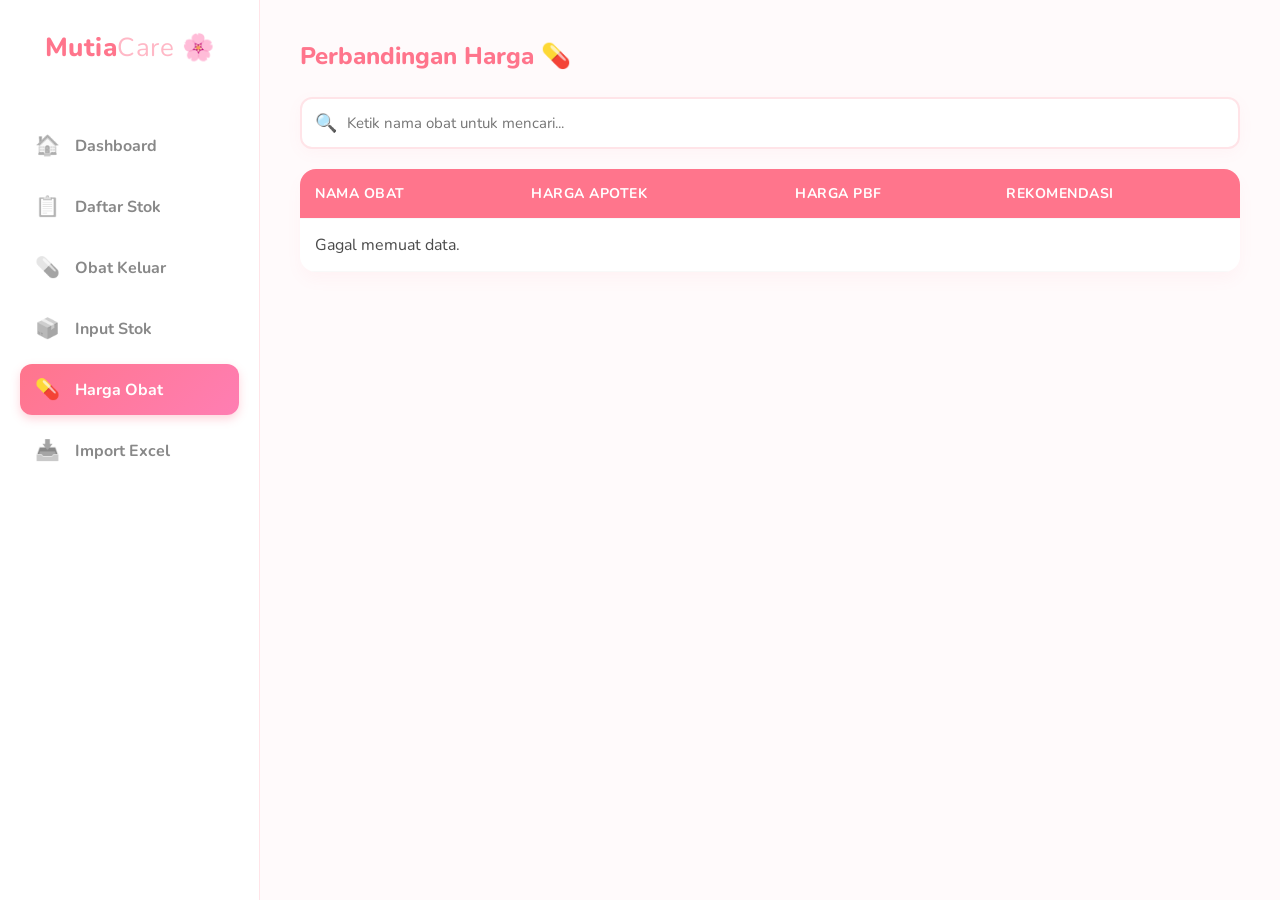
==== harga.html @ 0367842e "first commit" ====
<!DOCTYPE html>
<html lang="id">
<head>
    <meta charset="UTF-8">
    <meta name="viewport" content="width=device-width, initial-scale=1.0">
    <title>Harga Obat - MutiaCare</title>
    <link rel="stylesheet" href="css/style.css">
</head>
<body>
    <div id="layout-container"></div>
    
    <div class="app-container">
        <main class="main-content">
            <h1 class="page-title">Perbandingan Harga 💊</h1>
            <div class="search-container">
                <span class="search-icon">🔍</span>
                <input type="text" id="search-obat" class="search-box" placeholder="Ketik nama obat untuk mencari...">
            </div>
            <div class="table-responsive">
                <table id="table-harga">
                    <thead>
                        <tr><th>Nama Obat</th><th>Harga Apotek</th><th>Harga PBF</th><th>Rekomendasi</th></tr>
                    </thead>
                    <tbody><tr><td colspan="4">Memuat data...</td></tr></tbody>
                </table>
            </div>
        </main>
    </div>
    
    <script src="js/sidebar.js"></script>
    <script src="js/api.js"></script>
    <script src="js/harga.js"></script>
</body>
</html>
---- css/style.css ----
@import url('https://fonts.googleapis.com/css2?family=Nunito:wght@400;600;700;800&display=swap');

* { box-sizing: border-box; margin: 0; padding: 0; font-family: 'Nunito', sans-serif; }
body { background-color: #fcfcfc; color: #4a4a4a; }

/* =========================================
   LAYOUT UTAMA (DESKTOP FIRST)
========================================= */
.app-container { display: flex; min-height: 100vh; }

/* Header khusus HP (Disembunyikan di Desktop) */
.mobile-header { display: none; }

/* Sidebar Desktop */
.app-nav {
    position: fixed; top: 0; left: 0;
    width: 260px; height: 100vh;
    background: #ffffff;
    border-right: 1px solid #ffe4e8;
    padding: 30px 20px;
    display: flex; flex-direction: column;
    z-index: 1000;
}

.nav-brand { 
    text-align: center;
    margin-bottom: 40px; 
}

.nav-brand h2, .mobile-header h2 { font-size: 26px; color: #ff758c; font-weight: 800; letter-spacing: 0.5px; }
.nav-brand h2 span, .mobile-header h2 span { color: #ffb8c6; font-weight: 400; }

.nav-links { display: flex; flex-direction: column; gap: 10px; width: 100%; }
.nav-links a {
    display: flex; align-items: center;
    padding: 12px 15px; color: #888; text-decoration: none;
    font-weight: 700; border-radius: 12px; transition: all 0.3s ease;
}
.nav-links a .icon { font-size: 20px; margin-right: 15px; transition: transform 0.3s; filter: grayscale(100%) opacity(0.6); }

.nav-links a:hover { background: #fff0f3; color: #ff758c; }
.nav-links a.active { background: linear-gradient(135deg, #ff758c 0%, #ff7eb3 100%); color: white; box-shadow: 0 4px 10px rgba(255, 117, 140, 0.3); }
.nav-links a.active .icon { filter: none; }

/* Konten Utama Desktop */
.main-content { margin-left: 260px; padding: 40px; width: 100%; min-height: 100vh; background: #fffafb; }
.page-title { font-size: 24px; color: #ff758c; font-weight: 800; margin-bottom: 25px; }

/* =========================================
   KOMPONEN KONTEN (Cards, Tables, Forms)
========================================= */
.summary-cards { display: grid; grid-template-columns: repeat(auto-fit, minmax(200px, 1fr)); gap: 20px; margin-bottom: 30px; }
.card { background: white; padding: 25px; border-radius: 16px; box-shadow: 0 8px 15px rgba(255, 117, 140, 0.05); border: 1px solid #ffe4e8; transition: transform 0.3s; }
.card:hover { transform: translateY(-3px); }
.card span { display: block; font-size: 32px; font-weight: 800; margin-top: 5px; color: #ff758c; }
.card.warning span { color: #e74c3c; }

h2 { color: #666; margin-bottom: 15px; font-size: 16px; font-weight: 700; }

table { width: 100%; border-collapse: collapse; background: white; border-radius: 16px; overflow: hidden; box-shadow: 0 8px 15px rgba(255, 117, 140, 0.05); }
th, td { padding: 15px; text-align: left; border-bottom: 1px solid #f9f9f9; }
th { background: #ff758c; color: white; font-weight: 700; font-size: 14px; text-transform: uppercase; letter-spacing: 0.5px; }
.row-danger { background-color: #fff5f5 !important; color: #e74c3c; font-weight: 700; }

.form-group { margin-bottom: 20px; }
.form-group label { display: block; margin-bottom: 8px; font-weight: 700; color: #666; font-size: 14px; }
.form-group input, .form-group select { width: 100%; padding: 12px 15px; border: 2px solid #ffe4e8; border-radius: 10px; outline: none; background: #fafafa; font-size: 15px; transition: 0.3s; }
.form-group input:focus, .form-group select:focus { border-color: #ff758c; background: white; }
button.btn { background: linear-gradient(135deg, #ff758c 0%, #ff7eb3 100%); color: white; padding: 14px 20px; border: none; border-radius: 10px; cursor: pointer; font-weight: 800; font-size: 15px; width: 100%; box-shadow: 0 4px 15px rgba(255, 117, 140, 0.3); transition: transform 0.2s; }
button.btn:hover { transform: translateY(-2px); box-shadow: 0 6px 18px rgba(255, 117, 140, 0.4); }

/* =========================================
   RESPONSIVE MOBILE (< 768px)
========================================= */
@media (max-width: 768px) {
    .app-container { flex-direction: column; }
    
    /* Munculkan Header Atas */
    .mobile-header { display: block; background: white; padding: 15px 20px; text-align: center; position: sticky; top: 0; z-index: 100; box-shadow: 0 4px 15px rgba(255, 117, 140, 0.05); }
    
    /* Ubah Sidebar jadi Bottom Nav */
    .app-nav { top: auto; bottom: 0; width: 100%; height: auto; border-right: none; padding: 10px 0; flex-direction: row; border-radius: 20px 20px 0 0; box-shadow: 0 -4px 20px rgba(255, 117, 140, 0.1); }
    .nav-brand { display: none; } /* Sembunyikan logo di nav bawah */
    .nav-links { flex-direction: row; justify-content: space-around; gap: 0; }
    .nav-links a { flex-direction: column; padding: 8px; border-radius: 0; background: transparent !important; color: #cbd5e1; box-shadow: none !important; font-size: 11px; }
    .nav-links a .icon { margin-right: 0; margin-bottom: 4px; font-size: 22px; }
    .nav-links a.active { color: #ff758c; }
    .nav-links a.active .icon { transform: translateY(-3px); }

    /* Sesuaikan Konten */
    .main-content { margin-left: 0; padding: 20px 20px 90px 20px; /* Padding bawah agar tidak tertutup nav */ }
    .table-responsive { overflow-x: auto; border-radius: 16px; box-shadow: 0 8px 15px rgba(255, 117, 140, 0.05); }
    table { box-shadow: none; border-radius: 0; }
}

/* =========================================
   SEARCH BAR STYLING
========================================= */
.search-container {
    margin-bottom: 20px;
    position: relative;
}

.search-box {
    width: 100%;
    padding: 14px 20px 14px 45px; /* Padding kiri lebih besar untuk ikon */
    border: 2px solid #ffe4e8;
    border-radius: 12px;
    outline: none;
    background: white;
    font-size: 15px;
    font-family: 'Nunito', sans-serif;
    color: #4a4a4a;
    transition: all 0.3s ease;
    box-shadow: 0 4px 15px rgba(255, 117, 140, 0.05);
}

.search-box:focus {
    border-color: #ff758c;
    box-shadow: 0 4px 15px rgba(255, 117, 140, 0.15);
}

.search-icon {
    position: absolute;
    left: 15px;
    top: 50%;
    transform: translateY(-50%);
    font-size: 18px;
    color: #ffb8c6;
}

/* =========================================
   CUSTOM SEARCHABLE DROPDOWN
========================================= */
.custom-select-wrapper {
    position: relative;
    width: 100%;
}

.custom-select-list {
    position: absolute;
    top: 100%;
    left: 0;
    right: 0;
    background: white;
    border: 2px solid #ffe4e8;
    border-radius: 12px;
    margin-top: 5px;
    max-height: 200px; /* Batas tinggi list agar bisa di-scroll */
    overflow-y: auto;
    z-index: 1000;
    box-shadow: 0 8px 20px rgba(255, 117, 140, 0.15);
    display: none; /* Disembunyikan secara default */
}

/* Munculkan list saat ditambahkan class 'show' dari JS */
.custom-select-list.show {
    display: block;
}

.custom-select-item {
    padding: 12px 15px;
    cursor: pointer;
    border-bottom: 1px solid #f9f9f9;
    color: #4a4a4a;
    font-size: 14px;
    transition: background 0.2s ease;
}

.custom-select-item:hover {
    background: #fff0f3;
    color: #ff758c;
    font-weight: 700;
}

.custom-select-item:last-child {
    border-bottom: none;
}

/* Scrollbar cantik untuk dropdown */
.custom-select-list::-webkit-scrollbar { width: 6px; }
.custom-select-list::-webkit-scrollbar-track { background: transparent; }
.custom-select-list::-webkit-scrollbar-thumb { background: #ffb8c6; border-radius: 10px; }
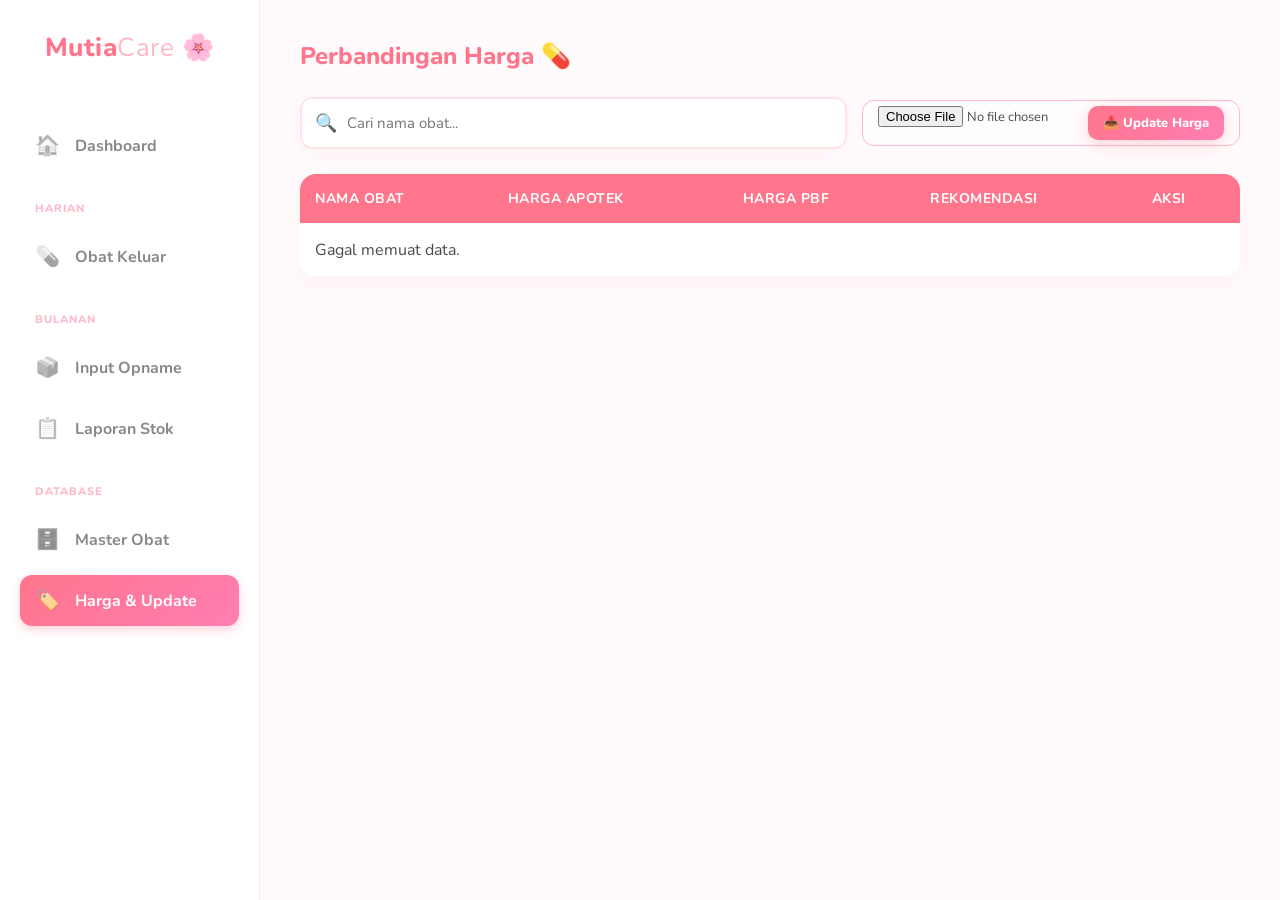
==== commit a852c9c6: ":hammer:Test Vercel" ====
--- a/harga.html
+++ b/harga.html
@@ -5,6 +5,7 @@
     <meta name="viewport" content="width=device-width, initial-scale=1.0">
     <title>Harga Obat - MutiaCare</title>
     <link rel="stylesheet" href="css/style.css">
+    <script src="https://cdn.sheetjs.com/xlsx-latest/package/dist/xlsx.full.min.js"></script>
 </head>
 <body>
     <div id="layout-container"></div>
@@ -12,14 +13,26 @@
     <div class="app-container">
         <main class="main-content">
             <h1 class="page-title">Perbandingan Harga 💊</h1>
-            <div class="search-container">
-                <span class="search-icon">🔍</span>
-                <input type="text" id="search-obat" class="search-box" placeholder="Ketik nama obat untuk mencari...">
+            <div style="display: flex; gap: 15px; margin-bottom: 25px; flex-wrap: wrap; align-items: center;">
+                <div class="search-container" style="flex: 1; margin-bottom: 0;">
+                    <span class="search-icon">🔍</span>
+                    <input type="text" id="search-obat" class="search-box" placeholder="Cari nama obat...">
+                </div>
+                
+                <div style="display: flex; gap: 10px; background: #fffcfd; padding: 5px 15px; border-radius: 12px; border: 1px solid #ffb8c6;">
+                    <input type="file" id="file-excel" accept=".xlsx, .xls" style="font-size: 13px; max-width: 200px;">
+                    <button id="btn-upload" class="btn" style="width: auto; padding: 8px 15px; font-size: 13px;">📥 Update Harga</button>
+                </div>
             </div>
             <div class="table-responsive">
                 <table id="table-harga">
                     <thead>
-                        <tr><th>Nama Obat</th><th>Harga Apotek</th><th>Harga PBF</th><th>Rekomendasi</th></tr>
+                        <tr>
+                            <th>Nama Obat</th>
+                            <th>Harga Apotek</th>
+                            <th>Harga PBF</th>
+                            <th>Rekomendasi</th>
+                            <th>Aksi</th> </tr>
                     </thead>
                     <tbody><tr><td colspan="4">Memuat data...</td></tr></tbody>
                 </table>
--- a/css/style.css
+++ b/css/style.css
@@ -42,6 +42,21 @@
 .nav-links a.active { background: linear-gradient(135deg, #ff758c 0%, #ff7eb3 100%); color: white; box-shadow: 0 4px 10px rgba(255, 117, 140, 0.3); }
 .nav-links a.active .icon { filter: none; }
 
+/* Label Kategori di Sidebar */
+.nav-label {
+    font-size: 11px;
+    font-weight: 800;
+    color: #ffb8c6;
+    text-transform: uppercase;
+    letter-spacing: 1px;
+    margin: 20px 15px 5px 15px;
+}
+
+/* Sembunyikan label ini kalau di HP, biar Bottom Nav tetap bersih */
+@media (max-width: 768px) {
+    .nav-label { display: none; }
+}
+
 /* Konten Utama Desktop */
 .main-content { margin-left: 260px; padding: 40px; width: 100%; min-height: 100vh; background: #fffafb; }
 .page-title { font-size: 24px; color: #ff758c; font-weight: 800; margin-bottom: 25px; }
@@ -68,27 +83,77 @@
 .form-group input:focus, .form-group select:focus { border-color: #ff758c; background: white; }
 button.btn { background: linear-gradient(135deg, #ff758c 0%, #ff7eb3 100%); color: white; padding: 14px 20px; border: none; border-radius: 10px; cursor: pointer; font-weight: 800; font-size: 15px; width: 100%; box-shadow: 0 4px 15px rgba(255, 117, 140, 0.3); transition: transform 0.2s; }
 button.btn:hover { transform: translateY(-2px); box-shadow: 0 6px 18px rgba(255, 117, 140, 0.4); }
-
+.mobile-bottom-nav, .mobile-popup-overlay, .mobile-popup { display: none; }
 /* =========================================
    RESPONSIVE MOBILE (< 768px)
 ========================================= */
 @media (max-width: 768px) {
     .app-container { flex-direction: column; }
     
-    /* Munculkan Header Atas */
+    /* 1. Sembunyikan Sidebar Desktop, Munculkan Header Mobile */
+    .desktop-sidebar { display: none !important; }
     .mobile-header { display: block; background: white; padding: 15px 20px; text-align: center; position: sticky; top: 0; z-index: 100; box-shadow: 0 4px 15px rgba(255, 117, 140, 0.05); }
-    
-    /* Ubah Sidebar jadi Bottom Nav */
-    .app-nav { top: auto; bottom: 0; width: 100%; height: auto; border-right: none; padding: 10px 0; flex-direction: row; border-radius: 20px 20px 0 0; box-shadow: 0 -4px 20px rgba(255, 117, 140, 0.1); }
-    .nav-brand { display: none; } /* Sembunyikan logo di nav bawah */
-    .nav-links { flex-direction: row; justify-content: space-around; gap: 0; }
-    .nav-links a { flex-direction: column; padding: 8px; border-radius: 0; background: transparent !important; color: #cbd5e1; box-shadow: none !important; font-size: 11px; }
-    .nav-links a .icon { margin-right: 0; margin-bottom: 4px; font-size: 22px; }
-    .nav-links a.active { color: #ff758c; }
-    .nav-links a.active .icon { transform: translateY(-3px); }
-
-    /* Sesuaikan Konten */
-    .main-content { margin-left: 0; padding: 20px 20px 90px 20px; /* Padding bawah agar tidak tertutup nav */ }
+    .main-content { margin-left: 0; padding: 20px 20px 100px 20px; } /* Padding bawah diperbesar agar tak tertutup nav */
+    
+    /* 2. Navigasi Bawah (Bottom Nav) */
+    .mobile-bottom-nav {
+        display: flex; position: fixed; bottom: 0; left: 0; width: 100%;
+        background: white; justify-content: space-around; align-items: center;
+        padding: 12px 0 15px 0; border-radius: 20px 20px 0 0;
+        box-shadow: 0 -4px 20px rgba(255, 117, 140, 0.1); z-index: 1000;
+    }
+    .mobile-bottom-nav .nav-item {
+        display: flex; flex-direction: column; align-items: center;
+        color: #cbd5e1; font-size: 11px; font-weight: 700; cursor: pointer; text-decoration: none;
+        transition: all 0.3s;
+    }
+    .mobile-bottom-nav .nav-item.active { color: #ff758c; }
+    .mobile-bottom-nav .nav-item .icon { font-size: 24px; margin-bottom: 4px; transition: transform 0.3s; filter: grayscale(100%) opacity(0.6); }
+    .mobile-bottom-nav .nav-item.active .icon { filter: none; transform: translateY(-3px); }
+
+    /* 3. Pop-up Bottom Sheet (Overlay Gelap & Menu Geser) */
+    .mobile-popup-overlay {
+        display: none; position: fixed; top: 0; left: 0; width: 100%; height: 100%;
+        background: transparent; /* Layar tidak jadi gelap lagi */
+        z-index: 1001; 
+    }
+    .mobile-popup-overlay.show { display: block; }
+
+    .mobile-popup {
+        display: block;
+        position: fixed; 
+        bottom: 85px; /* Melayang pas di atas Bottom Nav */
+        left: 50%;
+        transform: translateX(-50%) translateY(15px); /* Posisinya persis di tengah */
+        width: auto; 
+        min-width: 220px;
+        background: white; 
+        border-radius: 16px;
+        padding: 8px; 
+        z-index: 1002;
+        opacity: 0;
+        visibility: hidden;
+        transition: all 0.3s cubic-bezier(0.25, 0.8, 0.25, 1);
+        box-shadow: 0 10px 25px rgba(255, 117, 140, 0.2); /* Bayangan estetik */
+        border: 1px solid #ffe4e8;
+    }
+    .mobile-popup.show { 
+        opacity: 1; 
+        visibility: visible;
+        transform: translateX(-50%) translateY(0); 
+    }
+    
+    .mobile-popup h3 { display: none; } /* Judul kita hilangkan agar makin ringkas */
+    
+    .mobile-popup a {
+        display: flex; align-items: center; padding: 12px 15px; color: #4a4a4a;
+        text-decoration: none; font-weight: 700; border-radius: 10px; margin-bottom: 2px;
+        background: transparent; border: none; transition: background 0.2s;
+    }
+    .mobile-popup a:last-child { margin-bottom: 0; }
+    .mobile-popup a:active { background: #fff0f3; color: #ff758c; }
+    .mobile-popup a .icon { margin-right: 12px; font-size: 20px; }s
+
     .table-responsive { overflow-x: auto; border-radius: 16px; box-shadow: 0 8px 15px rgba(255, 117, 140, 0.05); }
     table { box-shadow: none; border-radius: 0; }
 }
@@ -180,4 +245,22 @@
 /* Scrollbar cantik untuk dropdown */
 .custom-select-list::-webkit-scrollbar { width: 6px; }
 .custom-select-list::-webkit-scrollbar-track { background: transparent; }
-.custom-select-list::-webkit-scrollbar-thumb { background: #ffb8c6; border-radius: 10px; }+.custom-select-list::-webkit-scrollbar-thumb { background: #ffb8c6; border-radius: 10px; }
+
+/* =========================================
+   TOMBOL AKSI (EDIT & DELETE) TABEL
+========================================= */
+.btn-aksi {
+    padding: 6px 10px;
+    border: none;
+    border-radius: 6px;
+    cursor: pointer;
+    font-size: 12px;
+    font-weight: 700;
+    margin-right: 5px;
+    transition: transform 0.2s;
+}
+.btn-aksi:hover { transform: scale(1.05); }
+.btn-edit { background: #e0f2fe; color: #0284c7; }
+.btn-delete { background: #fee2e2; color: #dc2626; }
+.btn-aksi:disabled { opacity: 0.5; cursor: not-allowed; }
